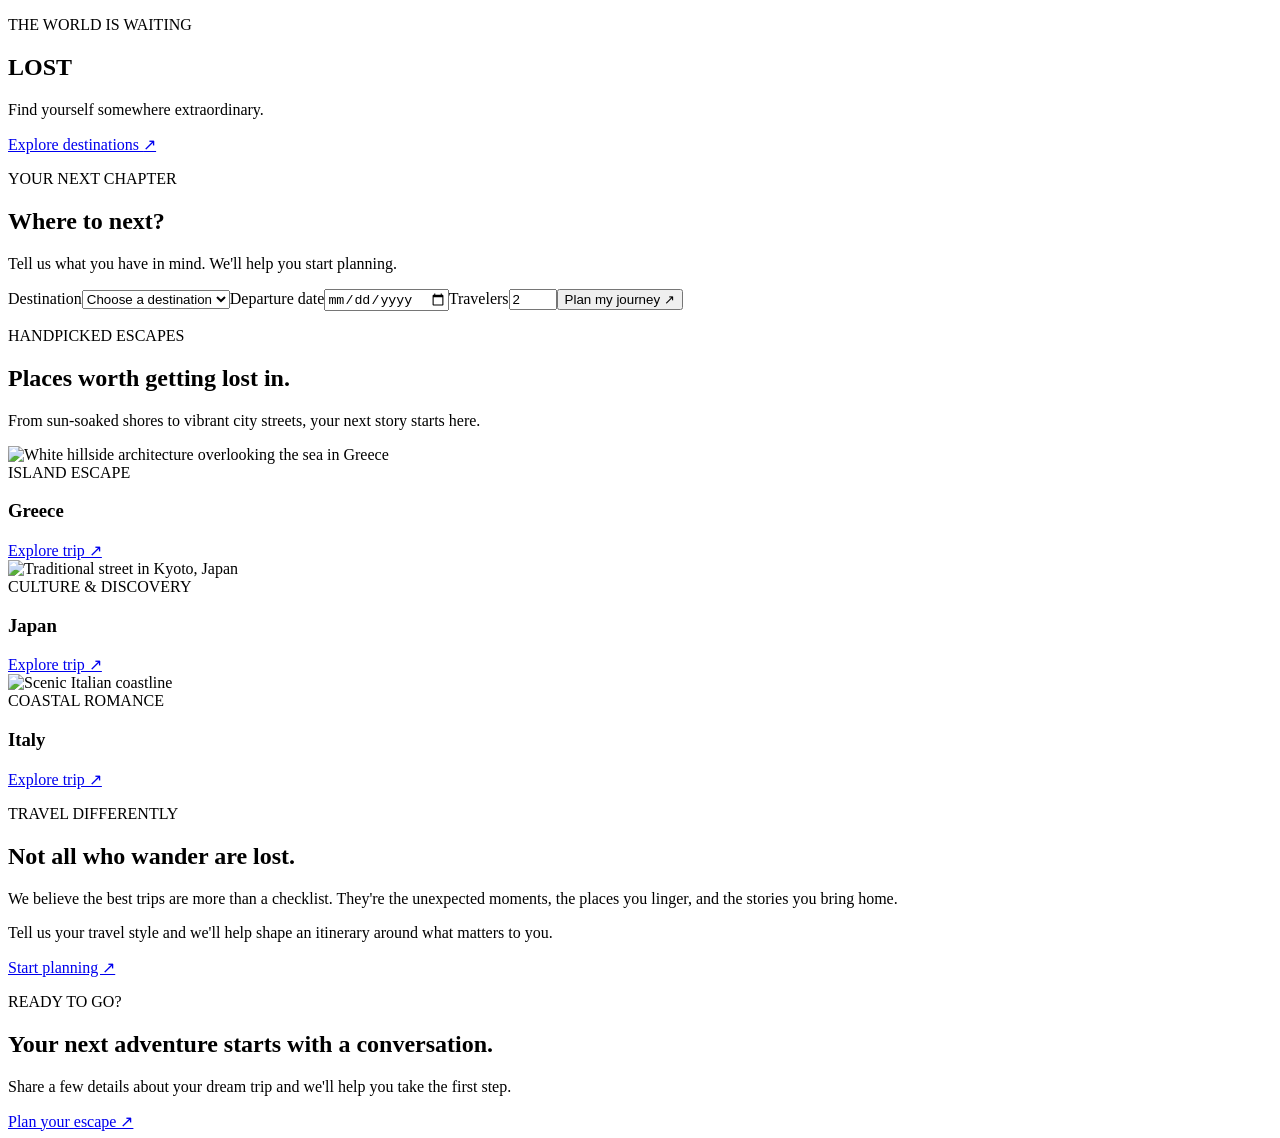
==== index.html @ bfbb158f "Add files via upload" ====
<!doctype html><html lang="en"><head><meta charset="utf-8"><meta name="viewport" content="width=device-width,initial-scale=1"><meta name="description" content="Discover unforgettable journeys with LOST Travel. Browse destinations and plan a custom trip."><title>LOST Travel | Go somewhere extraordinary</title><link rel="preconnect" href="https://images.unsplash.com"><link rel="stylesheet" href="css/style.css"><script src="js/main.js" defer></script></head><body><div id="site-header"></div><main id="home"><section class="hero" aria-labelledby="hero-title"><div class="hero-shade"></div><div class="wrap hero-content"><p class="eyebrow">THE WORLD IS WAITING</p><h1 id="hero-title">LOST</h1><p class="hero-sub">Find yourself somewhere extraordinary.</p><a class="button button-light" href="#destinations">Explore destinations <span aria-hidden="true">↗</span></a></div></section><section id="booking" class="booking-section wrap" aria-labelledby="booking-title"><div class="booking-head"><div><p class="eyebrow dark">YOUR NEXT CHAPTER</p><h2 id="booking-title">Where to next?</h2></div><p>Tell us what you have in mind. We'll help you start planning.</p></div><form id="trip-form" class="booking-form"><label>Destination<select name="destination" required><option value="">Choose a destination</option><option>Greece</option><option>Japan</option><option>Italy</option><option>Costa Rica</option><option>Somewhere else</option></select></label><label>Departure date<input type="date" name="departure" required></label><label>Travelers<input type="number" name="travelers" min="1" max="20" value="2" required></label><button class="button button-dark" type="submit">Plan my journey ↗</button></form><p id="form-status" class="form-status" role="status" aria-live="polite"></p></section><section id="destinations" class="section wrap"><div class="section-heading"><div><p class="eyebrow dark">HANDPICKED ESCAPES</p><h2>Places worth getting lost in.</h2></div><p>From sun-soaked shores to vibrant city streets, your next story starts here.</p></div><div class="destinations"><article class="destination"><img src="https://images.unsplash.com/photo-1533105079780-92b9be482077?auto=format&fit=crop&w=1000&q=85" alt="White hillside architecture overlooking the sea in Greece" loading="lazy"><div class="destination-info"><span>ISLAND ESCAPE</span><h3>Greece</h3><a href="#booking" data-destination="Greece">Explore trip ↗</a></div></article><article class="destination"><img src="https://images.unsplash.com/photo-1493976040374-85c8e12f0c0e?auto=format&fit=crop&w=1000&q=85" alt="Traditional street in Kyoto, Japan" loading="lazy"><div class="destination-info"><span>CULTURE & DISCOVERY</span><h3>Japan</h3><a href="#booking" data-destination="Japan">Explore trip ↗</a></div></article><article class="destination"><img src="https://images.unsplash.com/photo-1533587851505-d119e13fa0d7?auto=format&fit=crop&w=1000&q=85" alt="Scenic Italian coastline" loading="lazy"><div class="destination-info"><span>COASTAL ROMANCE</span><h3>Italy</h3><a href="#booking" data-destination="Italy">Explore trip ↗</a></div></article></div></section><section id="about" class="about"><div class="wrap about-grid"><div><p class="eyebrow">TRAVEL DIFFERENTLY</p><h2>Not all who wander are lost.</h2></div><div><p>We believe the best trips are more than a checklist. They're the unexpected moments, the places you linger, and the stories you bring home.</p><p>Tell us your travel style and we'll help shape an itinerary around what matters to you.</p><a class="text-link" href="#booking">Start planning ↗</a></div></div></section><section id="contact" class="section wrap contact"><p class="eyebrow dark">READY TO GO?</p><h2>Your next adventure starts with a conversation.</h2><p>Share a few details about your dream trip and we'll help you take the first step.</p><a class="button button-dark" href="https://calendar.app.google/Tuo6mK3f19tUUhBQ7" target="_blank" rel="noopener noreferrer" aria-label="Plan your escape: schedule a travel consultation on Google Calendar (opens in a new tab)">Plan your escape ↗</a></section></main><div id="site-footer"></div></body></html>
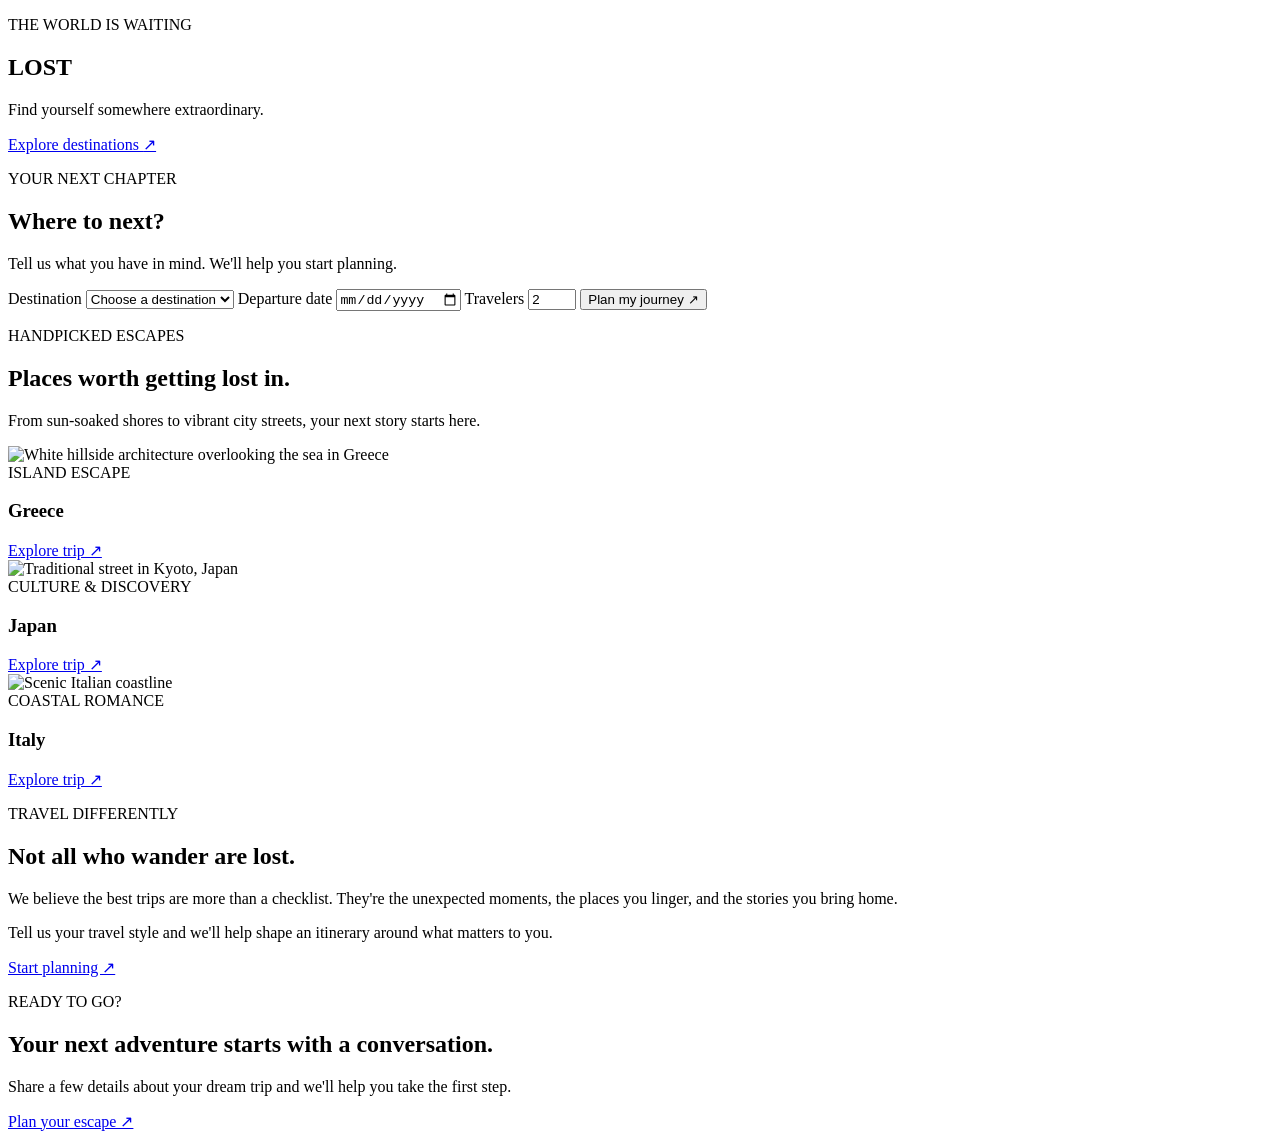
==== commit 29bddb6c: "Update index.html" ====
--- a/index.html
+++ b/index.html
@@ -1 +1,135 @@
-<!doctype html><html lang="en"><head><meta charset="utf-8"><meta name="viewport" content="width=device-width,initial-scale=1"><meta name="description" content="Discover unforgettable journeys with LOST Travel. Browse destinations and plan a custom trip."><title>LOST Travel | Go somewhere extraordinary</title><link rel="preconnect" href="https://images.unsplash.com"><link rel="stylesheet" href="css/style.css"><script src="js/main.js" defer></script></head><body><div id="site-header"></div><main id="home"><section class="hero" aria-labelledby="hero-title"><div class="hero-shade"></div><div class="wrap hero-content"><p class="eyebrow">THE WORLD IS WAITING</p><h1 id="hero-title">LOST</h1><p class="hero-sub">Find yourself somewhere extraordinary.</p><a class="button button-light" href="#destinations">Explore destinations <span aria-hidden="true">↗</span></a></div></section><section id="booking" class="booking-section wrap" aria-labelledby="booking-title"><div class="booking-head"><div><p class="eyebrow dark">YOUR NEXT CHAPTER</p><h2 id="booking-title">Where to next?</h2></div><p>Tell us what you have in mind. We'll help you start planning.</p></div><form id="trip-form" class="booking-form"><label>Destination<select name="destination" required><option value="">Choose a destination</option><option>Greece</option><option>Japan</option><option>Italy</option><option>Costa Rica</option><option>Somewhere else</option></select></label><label>Departure date<input type="date" name="departure" required></label><label>Travelers<input type="number" name="travelers" min="1" max="20" value="2" required></label><button class="button button-dark" type="submit">Plan my journey ↗</button></form><p id="form-status" class="form-status" role="status" aria-live="polite"></p></section><section id="destinations" class="section wrap"><div class="section-heading"><div><p class="eyebrow dark">HANDPICKED ESCAPES</p><h2>Places worth getting lost in.</h2></div><p>From sun-soaked shores to vibrant city streets, your next story starts here.</p></div><div class="destinations"><article class="destination"><img src="https://images.unsplash.com/photo-1533105079780-92b9be482077?auto=format&fit=crop&w=1000&q=85" alt="White hillside architecture overlooking the sea in Greece" loading="lazy"><div class="destination-info"><span>ISLAND ESCAPE</span><h3>Greece</h3><a href="#booking" data-destination="Greece">Explore trip ↗</a></div></article><article class="destination"><img src="https://images.unsplash.com/photo-1493976040374-85c8e12f0c0e?auto=format&fit=crop&w=1000&q=85" alt="Traditional street in Kyoto, Japan" loading="lazy"><div class="destination-info"><span>CULTURE & DISCOVERY</span><h3>Japan</h3><a href="#booking" data-destination="Japan">Explore trip ↗</a></div></article><article class="destination"><img src="https://images.unsplash.com/photo-1533587851505-d119e13fa0d7?auto=format&fit=crop&w=1000&q=85" alt="Scenic Italian coastline" loading="lazy"><div class="destination-info"><span>COASTAL ROMANCE</span><h3>Italy</h3><a href="#booking" data-destination="Italy">Explore trip ↗</a></div></article></div></section><section id="about" class="about"><div class="wrap about-grid"><div><p class="eyebrow">TRAVEL DIFFERENTLY</p><h2>Not all who wander are lost.</h2></div><div><p>We believe the best trips are more than a checklist. They're the unexpected moments, the places you linger, and the stories you bring home.</p><p>Tell us your travel style and we'll help shape an itinerary around what matters to you.</p><a class="text-link" href="#booking">Start planning ↗</a></div></div></section><section id="contact" class="section wrap contact"><p class="eyebrow dark">READY TO GO?</p><h2>Your next adventure starts with a conversation.</h2><p>Share a few details about your dream trip and we'll help you take the first step.</p><a class="button button-dark" href="https://calendar.app.google/Tuo6mK3f19tUUhBQ7" target="_blank" rel="noopener noreferrer" aria-label="Plan your escape: schedule a travel consultation on Google Calendar (opens in a new tab)">Plan your escape ↗</a></section></main><div id="site-footer"></div></body></html>
+
+<!doctype html>
+<html lang="en">
+<head>
+  <meta charset="utf-8">
+  <meta name="viewport" content="width=device-width, initial-scale=1">
+  <meta name="description" content="Discover unforgettable journeys with LOST Travel. Browse destinations and plan a custom trip.">
+  <title>LOST Travel | Go somewhere extraordinary</title>
+  <link rel="preconnect" href="https://images.unsplash.com">
+  <link rel="stylesheet" href="css/style.css">
+  <script src="js/main.js" defer></script>
+</head>
+<body>
+  <div id="site-header"></div>
+
+  <main id="home">
+    <section class="hero" aria-labelledby="hero-title">
+      <div class="hero-shade"></div>
+      <div class="wrap hero-content">
+        <p class="eyebrow">THE WORLD IS WAITING</p>
+        <h1 id="hero-title">LOST</h1>
+        <p class="hero-sub">Find yourself somewhere extraordinary.</p>
+        <a class="button button-light" href="#destinations">
+          Explore destinations <span aria-hidden="true">↗</span>
+        </a>
+      </div>
+    </section>
+
+    <section id="booking" class="booking-section wrap" aria-labelledby="booking-title">
+      <div class="booking-head">
+        <div>
+          <p class="eyebrow dark">YOUR NEXT CHAPTER</p>
+          <h2 id="booking-title">Where to next?</h2>
+        </div>
+        <p>Tell us what you have in mind. We'll help you start planning.</p>
+      </div>
+
+      <form id="trip-form" class="booking-form">
+        <label>
+          Destination
+          <select name="destination" required>
+            <option value="">Choose a destination</option>
+            <option>Greece</option>
+            <option>Japan</option>
+            <option>Italy</option>
+            <option>Costa Rica</option>
+            <option>Somewhere else</option>
+          </select>
+        </label>
+        <label>
+          Departure date
+          <input type="date" name="departure" required>
+        </label>
+        <label>
+          Travelers
+          <input type="number" name="travelers" min="1" max="20" value="2" required>
+        </label>
+        <button class="button button-dark" type="submit">Plan my journey ↗</button>
+      </form>
+      <p id="form-status" class="form-status" role="status" aria-live="polite"></p>
+    </section>
+
+    <section id="destinations" class="section wrap">
+      <div class="section-heading">
+        <div>
+          <p class="eyebrow dark">HANDPICKED ESCAPES</p>
+          <h2>Places worth getting lost in.</h2>
+        </div>
+        <p>From sun-soaked shores to vibrant city streets, your next story starts here.</p>
+      </div>
+
+      <div class="destinations">
+        <article class="destination">
+          <img src="https://images.unsplash.com/photo-1533105079780-92b9be482077?auto=format&fit=crop&w=1000&q=85"
+               alt="White hillside architecture overlooking the sea in Greece" loading="lazy">
+          <div class="destination-info">
+            <span>ISLAND ESCAPE</span>
+            <h3>Greece</h3>
+            <a href="#booking" data-destination="Greece">Explore trip ↗</a>
+          </div>
+        </article>
+
+        <article class="destination">
+          <img src="https://images.unsplash.com/photo-1493976040374-85c8e12f0c0e?auto=format&fit=crop&w=1000&q=85"
+               alt="Traditional street in Kyoto, Japan" loading="lazy">
+          <div class="destination-info">
+            <span>CULTURE & DISCOVERY</span>
+            <h3>Japan</h3>
+            <a href="#booking" data-destination="Japan">Explore trip ↗</a>
+          </div>
+        </article>
+
+        <article class="destination">
+          <img src="https://images.unsplash.com/photo-1533587851505-d119e13fa0d7?auto=format&fit=crop&w=1000&q=85"
+               alt="Scenic Italian coastline" loading="lazy">
+          <div class="destination-info">
+            <span>COASTAL ROMANCE</span>
+            <h3>Italy</h3>
+            <a href="#booking" data-destination="Italy">Explore trip ↗</a>
+          </div>
+        </article>
+      </div>
+    </section>
+
+    <section id="about" class="about">
+      <div class="wrap about-grid">
+        <div>
+          <p class="eyebrow">TRAVEL DIFFERENTLY</p>
+          <h2>Not all who wander are lost.</h2>
+        </div>
+        <div>
+          <p>We believe the best trips are more than a checklist. They're the unexpected moments, the places you linger, and the stories you bring home.</p>
+          <p>Tell us your travel style and we'll help shape an itinerary around what matters to you.</p>
+          <a class="text-link" href="#booking">Start planning ↗</a>
+        </div>
+      </div>
+    </section>
+
+    <section id="contact" class="section wrap contact">
+      <p class="eyebrow dark">READY TO GO?</p>
+      <h2>Your next adventure starts with a conversation.</h2>
+      <p>Share a few details about your dream trip and we'll help you take the first step.</p>
+      <a class="button button-dark"
+         href="https://calendar.app.google/Tuo6mK3f19tUUhBQ7"
+         target="_blank"
+         rel="noopener noreferrer"
+         aria-label="Plan your escape: schedule a travel consultation on Google Calendar (opens in a new tab)">
+        Plan your escape ↗
+      </a>
+    </section>
+  </main>
+
+  <div id="site-footer"></div>
+</body>
+</html>
